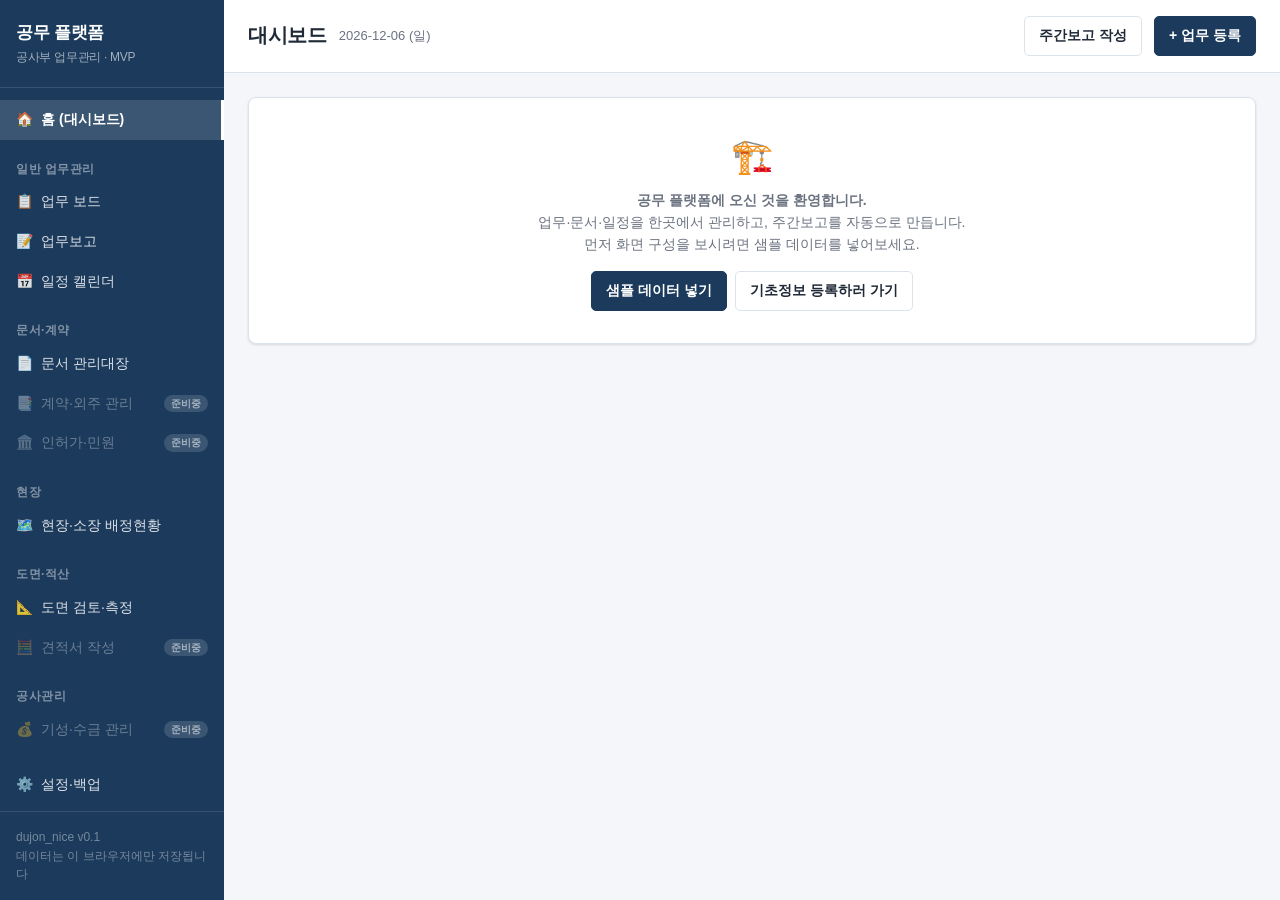
==== index.html @ e474cf9b "feat(코어): 대시보드·업무 보드·문서대장·캘린더·설정 페이지 - index.html: KPI 5종, 마감 임박 업무, 7일 일정, 최근 문서, 빈 상태+샘플 주입 - task" ====
<!DOCTYPE html>
<html lang="ko">
<head>
  <meta charset="UTF-8">
  <meta name="viewport" content="width=device-width, initial-scale=1.0">
  <title>대시보드 — 공무 플랫폼</title>
  <link rel="stylesheet" href="assets/css/base.css">
  <link rel="stylesheet" href="assets/css/components.css">
  <link rel="stylesheet" href="assets/css/print.css">
</head>
<body class="app">
  <div class="main">
    <div class="topbar">
      <button class="menu-toggle" data-menu-toggle>☰</button>
      <h1>대시보드</h1>
      <span class="sub" id="todayLabel"></span>
      <span class="spacer"></span>
      <a class="btn" href="report.html">주간보고 작성</a>
      <a class="btn primary" href="tasks.html">+ 업무 등록</a>
    </div>
    <div class="content" id="content"></div>
  </div>

  <script src="assets/js/store.js"></script>
  <script src="assets/js/ui.js"></script>
  <script src="assets/js/seed.js"></script>
  <script>
    UI.init("home", "대시보드");

    const today = UI.todayStr();
    const d = new Date();
    document.getElementById("todayLabel").textContent =
      `${today} (${["일","월","화","수","목","금","토"][d.getDay()]})`;

    function render() {
      const el = document.getElementById("content");
      const tasks = Store.list("tasks");
      const docs = Store.list("documents");
      const events = Store.list("events");
      const isEmpty = !tasks.length && !docs.length && !events.length && !Store.list("sites").length;

      if (isEmpty) {
        el.innerHTML = `
          <div class="card"><div class="empty">
            <div class="empty-icon">🏗️</div>
            <p><b>공무 플랫폼에 오신 것을 환영합니다.</b><br>
            업무·문서·일정을 한곳에서 관리하고, 주간보고를 자동으로 만듭니다.<br>
            먼저 화면 구성을 보시려면 샘플 데이터를 넣어보세요.</p>
            <div class="flex" style="justify-content:center">
              <button class="btn primary" id="btnSeed">샘플 데이터 넣기</button>
              <a class="btn" href="settings.html">기초정보 등록하러 가기</a>
            </div>
          </div></div>`;
        document.getElementById("btnSeed").addEventListener("click", () => {
          Seed.inject();
          UI.toast("샘플 데이터를 넣었습니다.", "success");
          render();
        });
        return;
      }

      /* ---------- KPI ---------- */
      const wk = UI.weekRange(today);
      const inProgress = tasks.filter((t) => t.status === "진행").length;
      const dueThisWeek = tasks.filter((t) => t.status !== "완료" && t.dueDate && t.dueDate >= today && t.dueDate <= wk.end).length;
      const overdue = tasks.filter((t) => t.status !== "완료" && t.dueDate && t.dueDate < today).length;
      const waitingDocs = docs.filter((dd) => dd.status === "회신대기").length;
      const ym = today.slice(0, 7);
      const billingCnt = events.filter((e) => e.type === "기성청구" && (e.date || "").startsWith(ym)).length;

      /* ---------- 마감 임박 업무 (오늘~7일 + 지연) ---------- */
      const soonEnd = UI.addDays(today, 7);
      const urgent = tasks
        .filter((t) => t.status !== "완료" && t.dueDate && t.dueDate <= soonEnd)
        .sort((a, b) => (a.dueDate < b.dueDate ? -1 : 1))
        .slice(0, 8);

      /* ---------- 다가오는 일정 7일 ---------- */
      const upcoming = [];
      events.filter((e) => e.date >= today && e.date <= soonEnd)
        .forEach((e) => upcoming.push({ date: e.date, label: e.title, tag: e.type, cls: "navy" }));
      docs.filter((dd) => dd.status !== "완료" && dd.dueDate && dd.dueDate >= today && dd.dueDate <= soonEnd)
        .forEach((dd) => upcoming.push({ date: dd.dueDate, label: `${dd.title} 회신`, tag: "회신기한", cls: "orange" }));
      upcoming.sort((a, b) => (a.date < b.date ? -1 : 1));

      /* ---------- 최근 문서 5건 ---------- */
      const recentDocs = docs.slice().sort((a, b) => (b.date || "") < (a.date || "") ? -1 : 1).slice(0, 5);

      el.innerHTML = `
        <div class="kpi-grid">
          <div class="kpi"><div class="kpi-label">진행 중 업무</div><div class="kpi-value">${inProgress}<span class="unit">건</span></div></div>
          <div class="kpi ${dueThisWeek ? "warn" : ""}"><div class="kpi-label">이번 주 마감</div><div class="kpi-value">${dueThisWeek}<span class="unit">건</span></div></div>
          <div class="kpi ${overdue ? "danger" : ""}"><div class="kpi-label">지연 업무</div><div class="kpi-value">${overdue}<span class="unit">건</span></div></div>
          <div class="kpi ${waitingDocs ? "warn" : ""}"><div class="kpi-label">회신대기 문서</div><div class="kpi-value">${waitingDocs}<span class="unit">건</span></div></div>
          <div class="kpi"><div class="kpi-label">이번 달 기성청구 일정</div><div class="kpi-value">${billingCnt}<span class="unit">건</span></div></div>
        </div>

        <div class="grid-2 mt-4">
          <div class="card">
            <div class="card-head"><h2>⏰ 마감 임박 업무</h2><span class="spacer"></span><a class="btn sm ghost" href="tasks.html">전체 보기</a></div>
            <div class="card-body">${urgent.length ? `
              <div class="table-wrap"><table class="table">
                <thead><tr><th>업무명</th><th>마감</th><th>현장</th><th>상태</th></tr></thead>
                <tbody>${urgent.map((t) => `
                  <tr class="no-hover ${t.dueDate < today ? "overdue" : ""}">
                    <td>${UI.esc(t.title)}</td>
                    <td class="nowrap">${UI.fmtShort(t.dueDate)} ${UI.ddayBadge(t.dueDate)}</td>
                    <td>${UI.esc(UI.siteName(t.siteId))}</td>
                    <td>${UI.badge(t.status)}</td>
                  </tr>`).join("")}</tbody>
              </table></div>` :
              `<p class="muted small">7일 내 마감 업무가 없습니다.</p>`}
            </div>
          </div>

          <div class="card">
            <div class="card-head"><h2>📅 다가오는 일정 (7일)</h2><span class="spacer"></span><a class="btn sm ghost" href="calendar.html">캘린더</a></div>
            <div class="card-body">${upcoming.length ? upcoming.map((u) => `
              <div class="flex" style="padding:6px 0;border-bottom:1px solid var(--c-border)">
                <span class="nowrap small muted">${UI.fmtShort(u.date)}</span>
                <span class="badge ${u.cls}">${UI.esc(u.tag)}</span>
                <span class="grow">${UI.esc(u.label)}</span>
              </div>`).join("") :
              `<p class="muted small">7일 내 일정이 없습니다.</p>`}
            </div>
          </div>
        </div>

        <div class="card mt-4">
          <div class="card-head"><h2>📄 최근 문서</h2><span class="spacer"></span><a class="btn sm ghost" href="documents.html">문서대장</a></div>
          <div class="card-body">${recentDocs.length ? `
            <div class="table-wrap"><table class="table">
              <thead><tr><th>구분</th><th>일자</th><th>제목</th><th>상대처</th><th>상태</th></tr></thead>
              <tbody>${recentDocs.map((dd) => `
                <tr class="no-hover">
                  <td>${UI.badge(dd.direction)}</td>
                  <td class="nowrap">${UI.fmtShort(dd.date)}</td>
                  <td>${UI.esc(dd.title)}</td>
                  <td>${UI.esc(dd.counterpart || "-")}</td>
                  <td>${UI.badge(dd.status)}</td>
                </tr>`).join("")}</tbody>
            </table></div>` :
            `<p class="muted small">등록된 문서가 없습니다.</p>`}
          </div>
        </div>`;
    }

    render();
  </script>
</body>
</html>
---- assets/css/base.css ----
/* ============================================================
   base.css — 디자인 토큰 · reset · 앱 레이아웃
   규칙: 모든 색·간격·크기는 여기 CSS 변수만 사용 (RULES.md §4)
   ============================================================ */

:root {
  /* 브랜드 */
  --c-primary: #1b3a5c;        /* 진남색 — 헤더·주요 버튼 */
  --c-primary-hover: #14293f;
  --c-primary-soft: #e8eef5;   /* 주요색 연한 배경 */
  --c-accent: #2f80ed;         /* 링크·활성 상태 */

  /* 중립 */
  --c-bg: #f4f6f9;             /* 페이지 배경 */
  --c-surface: #ffffff;        /* 카드·패널 */
  --c-border: #dde3ea;
  --c-text: #1f2937;
  --c-text-sub: #6b7280;
  --c-text-faint: #9ca3af;

  /* 상태 */
  --c-success: #1e8e3e;
  --c-success-soft: #e6f4ea;
  --c-warn: #d97706;
  --c-warn-soft: #fef3e2;
  --c-danger: #d93025;
  --c-danger-soft: #fdecea;
  --c-info: #2f80ed;
  --c-info-soft: #e8f0fe;
  --c-neutral-soft: #eef1f4;

  /* 우선순위/유형 색 */
  --c-pri-high: #d93025;
  --c-pri-mid: #d97706;
  --c-pri-low: #6b7280;
  --c-ev-billing: #7b2ff2;     /* 기성청구 */
  --c-ev-contract: #d93025;    /* 계약마감 */
  --c-ev-meeting: #1e8e3e;     /* 회의 */
  --c-ev-bid: #d97706;         /* 입찰 */
  --c-ev-etc: #6b7280;         /* 기타 */

  /* 타이포 */
  --font-sans: "Pretendard Variable", Pretendard, -apple-system, BlinkMacSystemFont,
    "Segoe UI", "Malgun Gothic", "Apple SD Gothic Neo", sans-serif;
  --fs-xs: 12px;
  --fs-sm: 13px;
  --fs-base: 14px;
  --fs-md: 15px;
  --fs-lg: 17px;
  --fs-xl: 20px;
  --fs-2xl: 24px;

  /* 간격 */
  --sp-1: 4px;
  --sp-2: 8px;
  --sp-3: 12px;
  --sp-4: 16px;
  --sp-5: 20px;
  --sp-6: 24px;
  --sp-8: 32px;

  /* 형태 */
  --radius: 8px;
  --radius-sm: 5px;
  --radius-full: 999px;
  --shadow: 0 1px 3px rgba(16, 30, 54, .08), 0 1px 2px rgba(16, 30, 54, .05);
  --shadow-lg: 0 8px 30px rgba(16, 30, 54, .16);

  --sidebar-w: 224px;
}

/* ---------- reset ---------- */
*, *::before, *::after { box-sizing: border-box; }
html, body { margin: 0; padding: 0; }
body {
  font-family: var(--font-sans);
  font-size: var(--fs-base);
  color: var(--c-text);
  background: var(--c-bg);
  line-height: 1.55;
  -webkit-font-smoothing: antialiased;
}
h1, h2, h3, h4, p { margin: 0; }
button, input, select, textarea { font: inherit; color: inherit; }
a { color: var(--c-accent); text-decoration: none; }
a:hover { text-decoration: underline; }
table { border-collapse: collapse; }
ul, ol { margin: 0; padding: 0; list-style: none; }

/* ---------- 앱 레이아웃: 사이드바 + 메인 ---------- */
.app { display: flex; min-height: 100vh; }

.sidebar {
  width: var(--sidebar-w);
  flex-shrink: 0;
  background: var(--c-primary);
  color: #fff;
  display: flex;
  flex-direction: column;
  position: sticky;
  top: 0;
  height: 100vh;
  overflow-y: auto;
}
.sidebar-brand {
  padding: var(--sp-5) var(--sp-4);
  font-size: var(--fs-lg);
  font-weight: 800;
  letter-spacing: -0.3px;
  border-bottom: 1px solid rgba(255,255,255,.12);
}
.sidebar-brand small {
  display: block;
  font-size: var(--fs-xs);
  font-weight: 400;
  color: rgba(255,255,255,.6);
  margin-top: 2px;
}
.nav-group { padding: var(--sp-3) 0 var(--sp-1); }
.nav-group-title {
  padding: var(--sp-1) var(--sp-4);
  font-size: var(--fs-xs);
  font-weight: 700;
  color: rgba(255,255,255,.45);
  letter-spacing: .5px;
}
.nav-item {
  display: flex;
  align-items: center;
  gap: var(--sp-2);
  padding: 9px var(--sp-4);
  color: rgba(255,255,255,.85);
  font-size: var(--fs-base);
}
.nav-item:hover { background: rgba(255,255,255,.08); text-decoration: none; }
.nav-item.active {
  background: rgba(255,255,255,.14);
  color: #fff;
  font-weight: 600;
  border-right: 3px solid #fff;
}
.nav-item.disabled { color: rgba(255,255,255,.35); cursor: default; }
.nav-item.disabled:hover { background: none; }
.nav-soon {
  margin-left: auto;
  font-size: 10px;
  font-weight: 600;
  padding: 1px 7px;
  border-radius: var(--radius-full);
  background: rgba(255,255,255,.14);
  color: rgba(255,255,255,.55);
}
.sidebar-foot {
  margin-top: auto;
  padding: var(--sp-4);
  font-size: var(--fs-xs);
  color: rgba(255,255,255,.4);
  border-top: 1px solid rgba(255,255,255,.12);
}

.main { flex: 1; min-width: 0; display: flex; flex-direction: column; }
.topbar {
  display: flex;
  align-items: center;
  gap: var(--sp-3);
  padding: var(--sp-4) var(--sp-6);
  background: var(--c-surface);
  border-bottom: 1px solid var(--c-border);
}
.topbar h1 { font-size: var(--fs-xl); font-weight: 700; letter-spacing: -0.3px; }
.topbar .sub { color: var(--c-text-sub); font-size: var(--fs-sm); }
.topbar .spacer { flex: 1; }
.content { padding: var(--sp-6); }

/* 모바일 메뉴 토글 */
.menu-toggle {
  display: none;
  background: none;
  border: 1px solid var(--c-border);
  border-radius: var(--radius-sm);
  padding: 6px 10px;
  cursor: pointer;
  font-size: var(--fs-lg);
  line-height: 1;
}

@media (max-width: 860px) {
  .sidebar {
    position: fixed;
    left: 0; top: 0;
    z-index: 200;
    transform: translateX(-100%);
    transition: transform .2s ease;
    box-shadow: var(--shadow-lg);
  }
  .sidebar.open { transform: translateX(0); }
  .menu-toggle { display: inline-block; }
  .content { padding: var(--sp-4); }
  .sidebar-backdrop {
    display: none;
    position: fixed; inset: 0;
    background: rgba(0,0,0,.35);
    z-index: 199;
  }
  .sidebar-backdrop.show { display: block; }
}

/* 유틸 */
.muted { color: var(--c-text-sub); }
.small { font-size: var(--fs-sm); }
.nowrap { white-space: nowrap; }
.right { text-align: right; }
.center { text-align: center; }
.mt-2 { margin-top: var(--sp-2); }
.mt-4 { margin-top: var(--sp-4); }
.mt-6 { margin-top: var(--sp-6); }
.flex { display: flex; align-items: center; gap: var(--sp-2); }
.flex-wrap { flex-wrap: wrap; }
.grow { flex: 1; }
.hidden { display: none !important; }
---- assets/css/components.css ----
/* ============================================================
   components.css — 카드·버튼·배지·테이블·폼·모달·칸반·토스트
   base.css 토큰만 사용 (RULES.md §4)
   ============================================================ */

/* ---------- 카드 ---------- */
.card {
  background: var(--c-surface);
  border: 1px solid var(--c-border);
  border-radius: var(--radius);
  box-shadow: var(--shadow);
}
.card-pad { padding: var(--sp-5); }
.card-head {
  display: flex;
  align-items: center;
  gap: var(--sp-2);
  padding: var(--sp-4) var(--sp-5);
  border-bottom: 1px solid var(--c-border);
}
.card-head h2 { font-size: var(--fs-md); font-weight: 700; }
.card-head .spacer { flex: 1; }
.card-body { padding: var(--sp-5); }

/* KPI 카드 */
.kpi-grid {
  display: grid;
  grid-template-columns: repeat(auto-fit, minmax(180px, 1fr));
  gap: var(--sp-4);
}
.kpi {
  background: var(--c-surface);
  border: 1px solid var(--c-border);
  border-radius: var(--radius);
  padding: var(--sp-4) var(--sp-5);
  box-shadow: var(--shadow);
}
.kpi .kpi-label { font-size: var(--fs-sm); color: var(--c-text-sub); }
.kpi .kpi-value { font-size: var(--fs-2xl); font-weight: 800; margin-top: 2px; letter-spacing: -0.5px; }
.kpi .kpi-value .unit { font-size: var(--fs-sm); font-weight: 500; color: var(--c-text-sub); margin-left: 2px; }
.kpi.warn .kpi-value { color: var(--c-warn); }
.kpi.danger .kpi-value { color: var(--c-danger); }

/* ---------- 버튼 ---------- */
.btn {
  display: inline-flex;
  align-items: center;
  gap: 6px;
  padding: 8px 14px;
  border-radius: var(--radius-sm);
  border: 1px solid var(--c-border);
  background: var(--c-surface);
  color: var(--c-text);
  font-size: var(--fs-base);
  font-weight: 600;
  cursor: pointer;
  white-space: nowrap;
}
.btn:hover { background: var(--c-neutral-soft); }
.btn.primary { background: var(--c-primary); border-color: var(--c-primary); color: #fff; }
.btn.primary:hover { background: var(--c-primary-hover); }
.btn.danger { color: var(--c-danger); border-color: var(--c-danger); background: var(--c-surface); }
.btn.danger:hover { background: var(--c-danger-soft); }
.btn.ghost { border-color: transparent; background: transparent; }
.btn.ghost:hover { background: var(--c-neutral-soft); }
.btn.sm { padding: 4px 10px; font-size: var(--fs-sm); }
.btn:disabled { opacity: .5; cursor: default; }

/* ---------- 배지 ---------- */
.badge {
  display: inline-block;
  padding: 2px 9px;
  border-radius: var(--radius-full);
  font-size: var(--fs-xs);
  font-weight: 600;
  white-space: nowrap;
}
.badge.gray { background: var(--c-neutral-soft); color: var(--c-text-sub); }
.badge.blue { background: var(--c-info-soft); color: var(--c-info); }
.badge.green { background: var(--c-success-soft); color: var(--c-success); }
.badge.orange { background: var(--c-warn-soft); color: var(--c-warn); }
.badge.red { background: var(--c-danger-soft); color: var(--c-danger); }
.badge.navy { background: var(--c-primary-soft); color: var(--c-primary); }

/* ---------- 테이블 ---------- */
.table-wrap { overflow-x: auto; }
.table { width: 100%; font-size: var(--fs-base); }
.table th {
  text-align: left;
  font-size: var(--fs-sm);
  font-weight: 700;
  color: var(--c-text-sub);
  padding: 10px 12px;
  border-bottom: 2px solid var(--c-border);
  white-space: nowrap;
  background: var(--c-surface);
}
.table td {
  padding: 10px 12px;
  border-bottom: 1px solid var(--c-border);
  vertical-align: middle;
}
.table tbody tr:hover { background: var(--c-primary-soft); cursor: pointer; }
.table tbody tr.no-hover:hover { background: none; cursor: default; }
.table tr.overdue td { background: var(--c-danger-soft); }

/* ---------- 폼 ---------- */
.field { margin-bottom: var(--sp-4); }
.field label {
  display: block;
  font-size: var(--fs-sm);
  font-weight: 600;
  color: var(--c-text-sub);
  margin-bottom: 5px;
}
.field label .req { color: var(--c-danger); }
.input, .select, .textarea {
  width: 100%;
  padding: 8px 11px;
  border: 1px solid var(--c-border);
  border-radius: var(--radius-sm);
  background: var(--c-surface);
  font-size: var(--fs-base);
}
.input:focus, .select:focus, .textarea:focus {
  outline: 2px solid var(--c-accent);
  outline-offset: -1px;
  border-color: var(--c-accent);
}
.textarea { resize: vertical; min-height: 76px; }
.form-row { display: flex; gap: var(--sp-3); }
.form-row .field { flex: 1; }
.filters {
  display: flex;
  flex-wrap: wrap;
  gap: var(--sp-2);
  align-items: center;
}
.filters .select, .filters .input { width: auto; min-width: 110px; }

/* ---------- 모달 ---------- */
.modal-backdrop {
  position: fixed; inset: 0;
  background: rgba(15, 23, 42, .45);
  display: none;
  align-items: flex-start;
  justify-content: center;
  padding: 6vh var(--sp-4);
  z-index: 300;
  overflow-y: auto;
}
.modal-backdrop.show { display: flex; }
.modal {
  background: var(--c-surface);
  border-radius: var(--radius);
  box-shadow: var(--shadow-lg);
  width: 100%;
  max-width: 560px;
}
.modal-head {
  display: flex;
  align-items: center;
  padding: var(--sp-4) var(--sp-5);
  border-bottom: 1px solid var(--c-border);
}
.modal-head h3 { font-size: var(--fs-md); font-weight: 700; flex: 1; }
.modal-body { padding: var(--sp-5); }
.modal-foot {
  display: flex;
  justify-content: flex-end;
  gap: var(--sp-2);
  padding: var(--sp-4) var(--sp-5);
  border-top: 1px solid var(--c-border);
}
.modal-close {
  background: none; border: none;
  font-size: var(--fs-xl);
  color: var(--c-text-faint);
  cursor: pointer;
  line-height: 1;
}

/* ---------- 칸반 ---------- */
.kanban {
  display: grid;
  grid-template-columns: repeat(3, 1fr);
  gap: var(--sp-4);
  align-items: start;
}
.kanban-col {
  background: var(--c-neutral-soft);
  border-radius: var(--radius);
  padding: var(--sp-3);
  min-height: 220px;
}
.kanban-col-head {
  display: flex;
  align-items: center;
  gap: var(--sp-2);
  padding: var(--sp-1) var(--sp-2) var(--sp-3);
  font-weight: 700;
  font-size: var(--fs-base);
}
.kanban-col-head .count {
  font-size: var(--fs-xs);
  background: var(--c-surface);
  border-radius: var(--radius-full);
  padding: 1px 8px;
  color: var(--c-text-sub);
}
.kanban-col.drag-over { outline: 2px dashed var(--c-accent); outline-offset: -2px; }
.kanban-card {
  background: var(--c-surface);
  border: 1px solid var(--c-border);
  border-radius: var(--radius-sm);
  padding: var(--sp-3);
  margin-bottom: var(--sp-2);
  box-shadow: var(--shadow);
  cursor: grab;
}
.kanban-card .kc-title { font-weight: 600; margin-bottom: 4px; }
.kanban-card .kc-meta {
  display: flex;
  flex-wrap: wrap;
  gap: 6px;
  font-size: var(--fs-xs);
  color: var(--c-text-sub);
  align-items: center;
}
.kanban-card.dragging { opacity: .5; }
@media (max-width: 860px) {
  .kanban { grid-template-columns: 1fr; }
}

/* ---------- 빈 상태 ---------- */
.empty {
  text-align: center;
  padding: var(--sp-8) var(--sp-4);
  color: var(--c-text-sub);
}
.empty .empty-icon { font-size: 34px; margin-bottom: var(--sp-2); }
.empty p { margin-bottom: var(--sp-4); }

/* ---------- 토스트 ---------- */
.toast-wrap {
  position: fixed;
  bottom: var(--sp-5);
  left: 50%;
  transform: translateX(-50%);
  z-index: 400;
  display: flex;
  flex-direction: column;
  gap: var(--sp-2);
  align-items: center;
}
.toast {
  background: var(--c-text);
  color: #fff;
  padding: 10px 18px;
  border-radius: var(--radius-full);
  font-size: var(--fs-sm);
  box-shadow: var(--shadow-lg);
  animation: toast-in .18s ease;
}
.toast.error { background: var(--c-danger); }
.toast.success { background: var(--c-success); }
@keyframes toast-in {
  from { opacity: 0; transform: translateY(8px); }
  to { opacity: 1; transform: translateY(0); }
}

/* ---------- 탭 ---------- */
.tabs {
  display: flex;
  gap: var(--sp-1);
  border-bottom: 1px solid var(--c-border);
  margin-bottom: var(--sp-4);
}
.tab {
  padding: 8px 16px;
  font-weight: 600;
  color: var(--c-text-sub);
  border: none;
  background: none;
  cursor: pointer;
  border-bottom: 2px solid transparent;
  margin-bottom: -1px;
}
.tab.active { color: var(--c-primary); border-bottom-color: var(--c-primary); }

/* ---------- 캘린더 ---------- */
.cal-grid {
  display: grid;
  grid-template-columns: repeat(7, 1fr);
  border-left: 1px solid var(--c-border);
  border-top: 1px solid var(--c-border);
}
.cal-dow {
  padding: 8px;
  text-align: center;
  font-size: var(--fs-sm);
  font-weight: 700;
  color: var(--c-text-sub);
  background: var(--c-neutral-soft);
  border-right: 1px solid var(--c-border);
  border-bottom: 1px solid var(--c-border);
}
.cal-cell {
  min-height: 96px;
  padding: 6px;
  border-right: 1px solid var(--c-border);
  border-bottom: 1px solid var(--c-border);
  background: var(--c-surface);
  cursor: pointer;
  overflow: hidden;
}
.cal-cell:hover { background: var(--c-primary-soft); }
.cal-cell.other { background: var(--c-bg); color: var(--c-text-faint); }
.cal-cell.today .cal-day {
  background: var(--c-primary);
  color: #fff;
  border-radius: var(--radius-full);
}
.cal-day {
  display: inline-block;
  width: 24px; height: 24px;
  line-height: 24px;
  text-align: center;
  font-size: var(--fs-sm);
  font-weight: 600;
  margin-bottom: 3px;
}
.cal-cell .sun { color: var(--c-danger); }
.cal-cell .sat { color: var(--c-accent); }
.cal-item {
  display: block;
  font-size: 11px;
  padding: 1px 5px;
  border-radius: 3px;
  margin-bottom: 2px;
  white-space: nowrap;
  overflow: hidden;
  text-overflow: ellipsis;
  color: #fff;
}
.cal-more { font-size: 11px; color: var(--c-text-sub); }
@media (max-width: 860px) {
  .cal-cell { min-height: 64px; }
}

/* ---------- 페이지 공통 섹션 ---------- */
.section { margin-bottom: var(--sp-6); }
.section-title {
  font-size: var(--fs-md);
  font-weight: 700;
  margin-bottom: var(--sp-3);
}
.grid-2 {
  display: grid;
  grid-template-columns: 1fr 1fr;
  gap: var(--sp-4);
}
@media (max-width: 1100px) {
  .grid-2 { grid-template-columns: 1fr; }
}
---- assets/css/print.css ----
/* ============================================================
   print.css — A4 인쇄 (보고서·대장)
   화면에서 .print-only는 숨기고, 인쇄 시 앱 UI를 숨긴다.
   ============================================================ */

.print-only { display: none; }

@media print {
  @page { size: A4; margin: 14mm 12mm; }

  body { background: #fff; font-size: 11pt; }

  /* 앱 UI 숨김 */
  .sidebar, .topbar, .menu-toggle, .sidebar-backdrop,
  .no-print, .toast-wrap, .modal-backdrop, .filters { display: none !important; }
  .app { display: block; }
  .main { display: block; }
  .content { padding: 0; }
  .card { border: none; box-shadow: none; }
  .card-body, .card-pad { padding: 0; }

  .print-only { display: block; }

  /* 인쇄 헤더 (제목 + 결재란) */
  .print-header {
    display: flex;
    justify-content: space-between;
    align-items: flex-start;
    margin-bottom: 8mm;
  }
  .print-title { font-size: 18pt; font-weight: 800; letter-spacing: 2px; }
  .print-sub { font-size: 10pt; color: #444; margin-top: 2mm; }

  /* 결재란 */
  .approval { border-collapse: collapse; }
  .approval th, .approval td {
    border: 1px solid #333;
    width: 22mm;
    text-align: center;
    font-size: 9pt;
  }
  .approval th { height: 7mm; background: #f0f0f0; font-weight: 600; }
  .approval td { height: 16mm; }

  /* 본문 표 */
  .table th, .table td {
    border: 1px solid #666;
    padding: 2mm 2.5mm;
    font-size: 10pt;
  }
  .table th { background: #f0f0f0; color: #000; }
  .table tbody tr:hover { background: none; }
  .table tr.overdue td { background: none; }

  .badge { border: 1px solid #999; background: none !important; color: #000 !important; }

  h2, h3 { page-break-after: avoid; }
  tr, .report-site-block { page-break-inside: avoid; }

  a { color: inherit; text-decoration: none; }
}
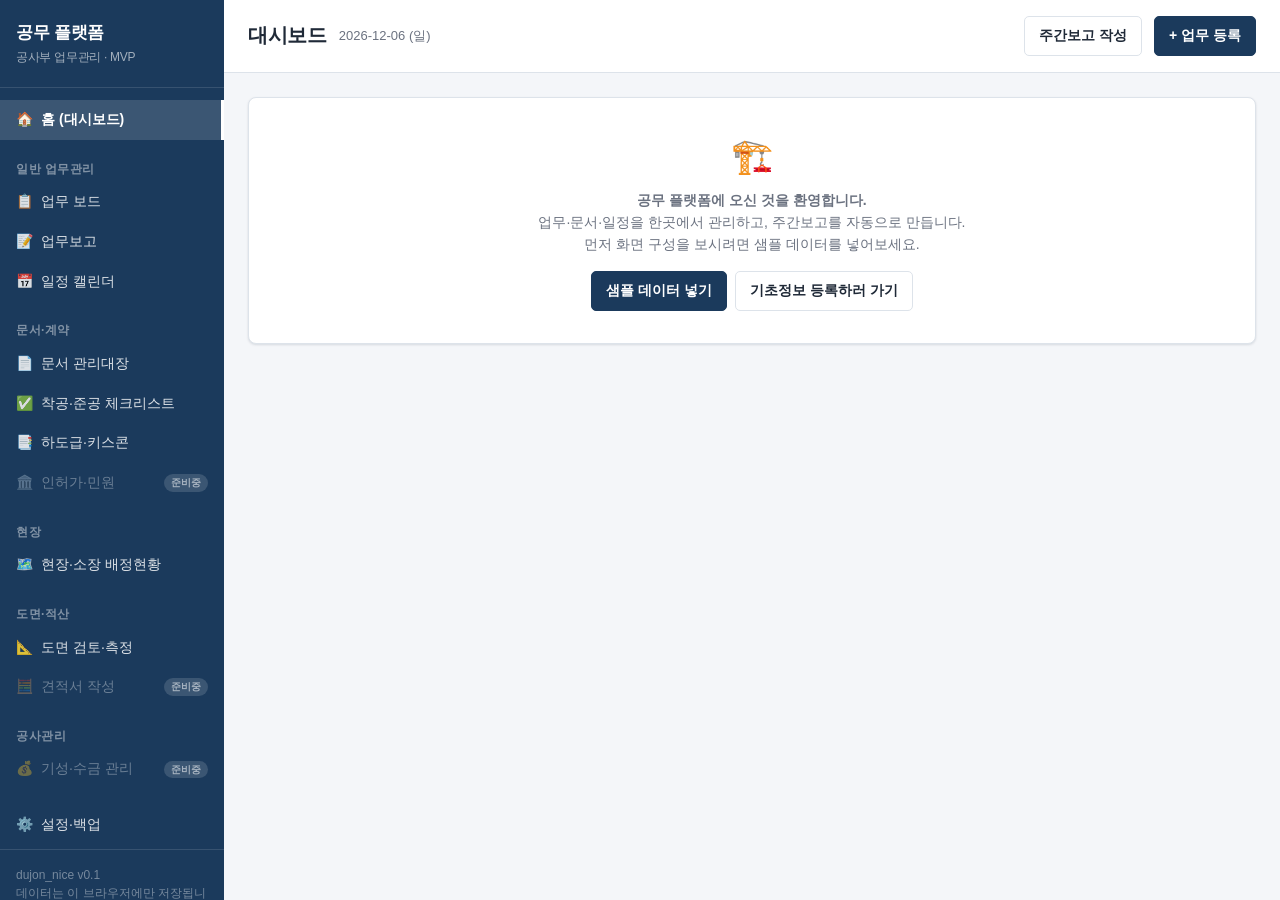
==== commit e69bb58b: "feat(checklists): 착공·준공 체크리스트 + 하도급·키스콘 모듈 (M6a) - store.js schemaVersion 2: checklistTemplates/site" ====
--- a/index.html
+++ b/index.html
@@ -68,6 +68,16 @@
       const ym = today.slice(0, 7);
       const billingCnt = events.filter((e) => e.type === "기성청구" && (e.date || "").startsWith(ym)).length;
 
+      // 서류·통보기한 (체크리스트 + 키스콘, 7일 내 또는 경과)
+      const soonLimit = UI.addDays(today, 7);
+      let paperDue = 0;
+      Store.list("siteChecklists").forEach((cl) =>
+        (cl.items || []).forEach((it) => {
+          if (it.status !== "완료" && it.status !== "해당없음" && it.dueDate && it.dueDate <= soonLimit) paperDue++;
+        }));
+      Store.list("subcontracts", (s) => !s.kisconNotifiedAt && s.kisconDueDate && s.kisconDueDate <= soonLimit)
+        .forEach(() => paperDue++);
+
       /* ---------- 마감 임박 업무 (오늘~7일 + 지연) ---------- */
       const soonEnd = UI.addDays(today, 7);
       const urgent = tasks
@@ -81,6 +91,16 @@
         .forEach((e) => upcoming.push({ date: e.date, label: e.title, tag: e.type, cls: "navy" }));
       docs.filter((dd) => dd.status !== "완료" && dd.dueDate && dd.dueDate >= today && dd.dueDate <= soonEnd)
         .forEach((dd) => upcoming.push({ date: dd.dueDate, label: `${dd.title} 회신`, tag: "회신기한", cls: "orange" }));
+      Store.list("siteChecklists").forEach((cl) =>
+        (cl.items || []).forEach((it) => {
+          if (it.status !== "완료" && it.status !== "해당없음" &&
+              it.dueDate && it.dueDate >= today && it.dueDate <= soonEnd) {
+            upcoming.push({ date: it.dueDate, label: `${it.title} (${cl.kind})`, tag: "서류기한", cls: "red" });
+          }
+        }));
+      Store.list("subcontracts", (s) => !s.kisconNotifiedAt && s.kisconDueDate &&
+        s.kisconDueDate >= today && s.kisconDueDate <= soonEnd)
+        .forEach((s) => upcoming.push({ date: s.kisconDueDate, label: `키스콘 통보 — ${s.company}`, tag: "키스콘", cls: "red" }));
       upcoming.sort((a, b) => (a.date < b.date ? -1 : 1));
 
       /* ---------- 최근 문서 5건 ---------- */
@@ -93,6 +113,7 @@
           <div class="kpi ${overdue ? "danger" : ""}"><div class="kpi-label">지연 업무</div><div class="kpi-value">${overdue}<span class="unit">건</span></div></div>
           <div class="kpi ${waitingDocs ? "warn" : ""}"><div class="kpi-label">회신대기 문서</div><div class="kpi-value">${waitingDocs}<span class="unit">건</span></div></div>
           <div class="kpi"><div class="kpi-label">이번 달 기성청구 일정</div><div class="kpi-value">${billingCnt}<span class="unit">건</span></div></div>
+          <div class="kpi ${paperDue ? "danger" : ""}"><div class="kpi-label">서류·통보기한 (7일)</div><div class="kpi-value">${paperDue}<span class="unit">건</span></div></div>
         </div>
 
         <div class="grid-2 mt-4">
--- a/assets/css/base.css
+++ b/assets/css/base.css
@@ -196,6 +196,8 @@
   .sidebar.open { transform: translateX(0); }
   .menu-toggle { display: inline-block; }
   .content { padding: var(--sp-4); }
+  .topbar { flex-wrap: wrap; padding: var(--sp-3) var(--sp-4); }
+  .topbar .sub { display: none; }
   .sidebar-backdrop {
     display: none;
     position: fixed; inset: 0;
